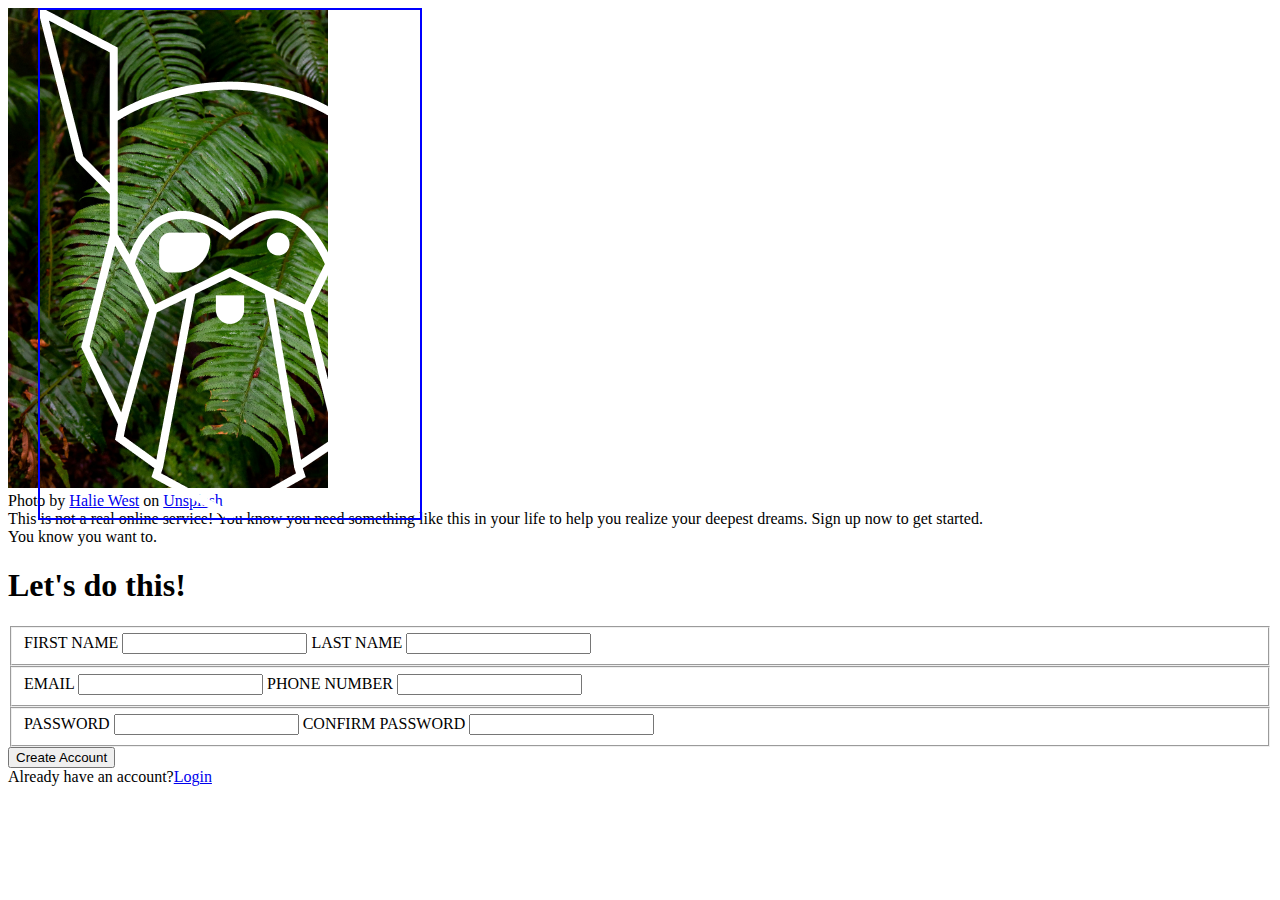
==== index.html @ 16cfa648 "HTML Finished" ====
<!DOCTYPE html>
<html lang="en">
<head>
    <meta charset="UTF-8">
    <meta name="viewport" content="width=device-width, initial-scale=1.0">
    <link rel="stylesheet" href="styles.css">
    <title>Sign Up Form</title>
</head>
<body>
    <aside>
        <img src="images/halie-west-25xggax4bSA-unsplash.jpg" alt="Leaves" class="image1" />
        <img src="images/logo.png" alt="The Odin Project Logo" class="image2" />
        <footer>
            Photo by <a href="https://unsplash.com/@haliewestphoto?utm_content=creditCopyText&utm_medium=referral&utm_source=unsplash">Halie West</a> on <a href="https://unsplash.com/photos/green-leaf-plant-in-close-up-photography-25xggax4bSA?utm_content=creditCopyText&utm_medium=referral&utm_source=unsplash">Unsplash</a>
        </footer>
    </aside>
    <main>
        <div>This is not a real online service! You know you need something like this in your life 
            to help you realize your deepest dreams. Sign up now to get started.<br/>
            You know you want to.
        </div>
        <h1>Let's do this!</h1>
        <form>
            <fieldset>
                <label for="first-name">FIRST NAME</label>
                <input type="text" id="first-name" name="first-name" />
                <label for="last-name">LAST NAME</label>
                <input type="text" id="last-name" name="last-name" />
            </fieldset>
            <fieldset>
                <label for="email">EMAIL</label>
                <input type="email" id="email" name="email" />
                <label for="number">PHONE NUMBER</label>
                <input type="number" id="number" name="number" />
            </fieldset>
            <fieldset>
                <label for="password">PASSWORD</label>
                <input type="password" id="password" class="password" />
                <label for="confirm-password">CONFIRM PASSWORD</label>
                <input type="password" id="confirm-password" class="confirm-password"/>
            </fieldset>
            <button type="submit">Create Account</button>
        </form>
        <div>Already have an account?<a href="#">Login</a></div>
    </main>
</body>
</html>
---- styles.css ----
aside {
    position: relative;
    top: 0px;
    left: 0px;
}

.image1 {
    width: 320px;
    max-width: 100%;
    position: relative;
    top: 0px;
    left: 0px;
}

.image2 {
    position: absolute;
    border: 2px solid blue;
    left: 30px;
}
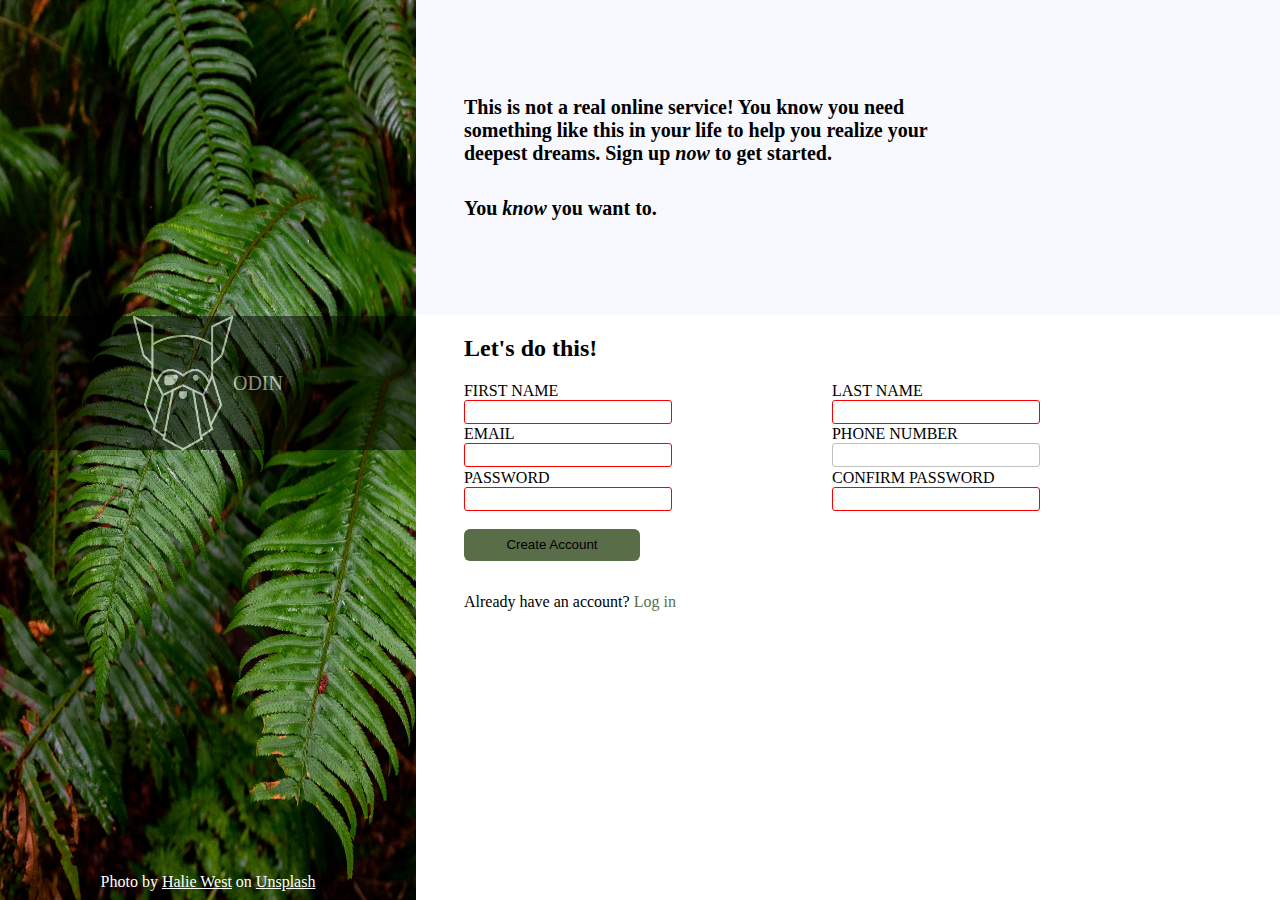
==== commit e5d91a99: "Still need to style some elements but am too lazy to do it ;)" ====
--- a/index.html
+++ b/index.html
@@ -7,41 +7,65 @@
     <title>Sign Up Form</title>
 </head>
 <body>
-    <aside>
-        <img src="images/halie-west-25xggax4bSA-unsplash.jpg" alt="Leaves" class="image1" />
-        <img src="images/logo.png" alt="The Odin Project Logo" class="image2" />
-        <footer>
-            Photo by <a href="https://unsplash.com/@haliewestphoto?utm_content=creditCopyText&utm_medium=referral&utm_source=unsplash">Halie West</a> on <a href="https://unsplash.com/photos/green-leaf-plant-in-close-up-photography-25xggax4bSA?utm_content=creditCopyText&utm_medium=referral&utm_source=unsplash">Unsplash</a>
-        </footer>
-    </aside>
-    <main>
-        <div>This is not a real online service! You know you need something like this in your life 
-            to help you realize your deepest dreams. Sign up now to get started.<br/>
-            You know you want to.
-        </div>
-        <h1>Let's do this!</h1>
-        <form>
-            <fieldset>
-                <label for="first-name">FIRST NAME</label>
-                <input type="text" id="first-name" name="first-name" />
-                <label for="last-name">LAST NAME</label>
-                <input type="text" id="last-name" name="last-name" />
-            </fieldset>
-            <fieldset>
-                <label for="email">EMAIL</label>
-                <input type="email" id="email" name="email" />
-                <label for="number">PHONE NUMBER</label>
-                <input type="number" id="number" name="number" />
-            </fieldset>
-            <fieldset>
-                <label for="password">PASSWORD</label>
-                <input type="password" id="password" class="password" />
-                <label for="confirm-password">CONFIRM PASSWORD</label>
-                <input type="password" id="confirm-password" class="confirm-password"/>
-            </fieldset>
-            <button type="submit">Create Account</button>
-        </form>
-        <div>Already have an account?<a href="#">Login</a></div>
-    </main>
+    <div class="flex-container">
+        <aside class="sidebar-container">
+            <img src="images/halie-west-25xggax4bSA-unsplash.jpg" alt="Leaves" class="image1" />
+            <div class="logo">
+                <img src="images/logo.png" alt="The Odin Project Logo" class="image2" />
+                <div class="odin-text">ODIN</div>
+            </div>
+            <footer>
+                Photo by <a href="https://unsplash.com/@haliewestphoto?utm_content=creditCopyText&utm_medium=referral&utm_source=unsplash">Halie West</a> on <a href="https://unsplash.com/photos/green-leaf-plant-in-close-up-photography-25xggax4bSA?utm_content=creditCopyText&utm_medium=referral&utm_source=unsplash">Unsplash</a>
+            </footer>
+        </aside>
+        <main>
+            <div class="main-heading">
+                <div class="nested-heading-div">
+                    This is not a real online service! You know you need something like this in your life
+                    to help you realize your deepest dreams. Sign up <span>now</span> to get started.
+                    <div>You <span>know</span> you want to.</div>
+                </div>
+            </div>
+            <div class="simple-form">
+                <form>
+                    <h2>Let's do this!</h2>
+                    <fieldset>
+                        <div class="labels">
+                            <label for="first-name">FIRST NAME</label>
+                            <label for="last-name">LAST NAME</label> <br/>
+                        </div>
+                        <div class="inputs">
+                            <input type="text" id="first-name" name="first-name" required/>
+                            <input type="text" id="last-name" name="last-name" required/>
+                        </div>
+                    </fieldset>
+                    <fieldset>
+                        <div class="labels">
+                            <label for="email">EMAIL</label>
+                            <label for="number">PHONE NUMBER</label> <br/>
+                        </div>
+                        <div class="inputs">
+                            <input type="email" id="email" name="email" required/>
+                            <input type="tel" id="number" name="number" maxlength="10" pattern="^9[0-9]{9}"/>
+                        </div>
+                    </fieldset>
+                    <fieldset>
+                        <div class="labels">
+                            <label for="password">PASSWORD</label>
+                            <label for="confirm-password">CONFIRM PASSWORD</label> <br/>
+                        </div>
+                        <div class="inputs">
+                            <input type="password" id="password" class="password" required/>
+                            <input type="password" id="confirm-password" class="confirm-password" required/>
+                        </div> 
+                        <div class="match-mismatch"></div>
+                    </fieldset>
+                    <button type="submit">Create Account</button>
+                </form>
+            </div>
+            <div class="account-login">Already have an account?<a href="#"> Log in </a></div>
+        </main>
+    </div>
+    <script type="text/javascript" src="validity.js"></script>
 </body>
 </html>--- a/styles.css
+++ b/styles.css
@@ -1,20 +1,179 @@
+@font-face {
+    font-family: roman;
+    src: url(https://fontlibrary.org//face/code-new-roman)
+}
+
+html, body {
+    max-width: 100%;
+    height: 100%;
+    padding: 0; 
+    margin: 0;
+    overflow: hidden;
+}
+
+body {
+    box-sizing: border-box;
+}
+
+input:valid {
+    border-radius: 3px;
+    border: 1px solid silver;
+}
+
+input:invalid {
+    border-radius: 3px;
+    border: 1px dashed red;
+}
+
+input:required {
+    border-radius: 3px;
+    border: 1px solid red;
+}
 
 aside {
+    width: 50%;
+    height: auto;
+    overflow: hidden;
     position: relative;
     top: 0px;
     left: 0px;
 }
 
+aside footer {
+    position: absolute;
+    left: 0;
+    right: 0;
+    bottom: 1%;
+    margin-left: auto;
+    margin-right: auto;
+    text-align: center;
+    color: white;
+}
+
+aside footer a {
+    color: white;
+}
+
+.logo {
+    background-color: black;
+    position: absolute;
+    left: 0%;
+    bottom: 50%;
+    width: 100%;
+    display: flex;
+    justify-content: center;
+    align-items: center;
+    opacity: .5;
+}
+
+.odin-text {
+    color: white;
+    font-size: 20px;
+}
+
 .image1 {
-    width: 320px;
-    max-width: 100%;
+    width: 100%;
+    min-height: 100%;
     position: relative;
     top: 0px;
     left: 0px;
 }
 
 .image2 {
-    position: absolute;
-    border: 2px solid blue;
-    left: 30px;
+    /* position: absolute;
+    left: 35%;
+    bottom: 50%; */
+    width: 100px;
+}
+
+.flex-container {
+    overflow: auto;
+    display: flex;
+    width: 100%;
+    height: 100%;
+}
+
+.main-heading {
+    background-color: #f8f8ff ;
+}
+
+.main-heading {
+    font-family: roman;
+    font-size: 20px;
+    font-weight: 550;
+    height: 35%;
+    overflow: hidden;
+}
+
+form {
+    margin-left: 2rem;
+    padding-left: 1rem;
+}
+
+.nested-heading-div {
+    width: 57%;
+    padding-left: 1rem;
+    margin-left: 2rem;
+    margin-top: 6rem;
+}
+
+main div div div {
+    margin-top: 2rem;
+}
+
+span {
+    font-style: italic;
+}
+
+form fieldset {
+    border: none;
+    margin: 0px;
+    padding: 0px;
+}
+
+label {
+    width: 13rem;
+    box-sizing: border-box;
+}
+
+.labels {
+    display: flex;
+    gap: 10rem;
+}
+
+input {
+    width: 13rem;
+    height: 1.5rem;
+    box-sizing: border-box;
+    margin-bottom: 1rem;
+}
+
+.inputs {
+    display: flex;
+    gap: 10rem;  
+    height: 1.6rem;
+}
+
+button {
+    background-color: #596D48;
+    width: 11rem;
+    height: 2rem;
+    border-radius: 6px;
+    border: none;
+}
+
+main .account-login {
+    width: 57%;
+    padding-left: 1rem;
+    margin-left: 2rem;
+    margin-top: 2rem;
+}
+
+main .account-login a {
+    text-decoration: none;
+    color: #596D48;
+}
+
+.match-mismatch {
+    margin-bottom: 1rem;
 }